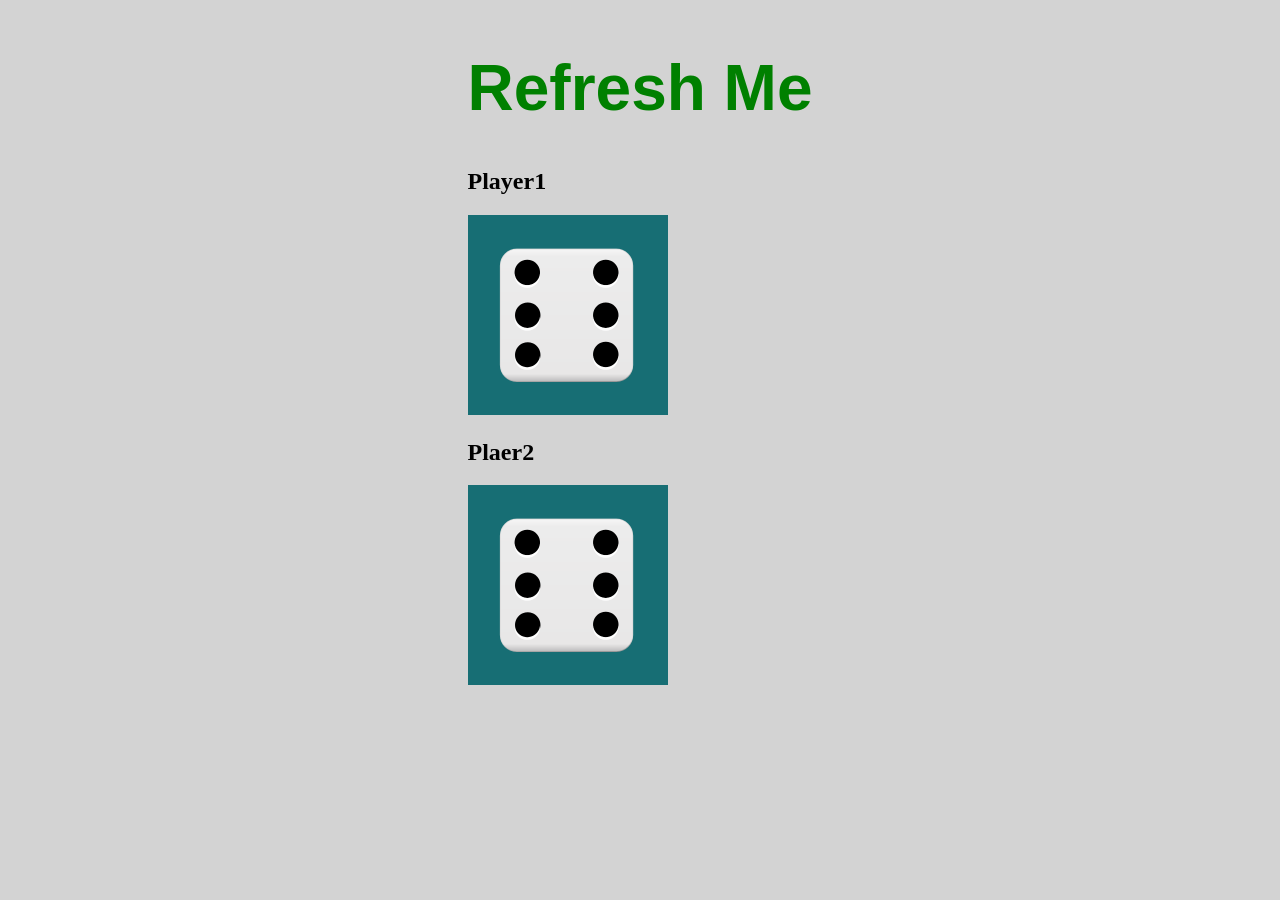
==== 10-Dice-Game/index.html @ 5d3f50e4 "Dice Game..." ====
<!DOCTYPE html>
<html lang="en">
<head>
    <meta charset="UTF-8">
    <meta name="viewport" content="width=device-width, initial-scale=1.0">
    <title>Dice Game</title>
    <link rel="stylesheet" href="./style.css">
</head>
<body>
    <div class="container">
        <h1 class="winner">Refresh Me</h1>
        <h2>Player1</h2>
        <img class="img firstDice" src="./img/dice6.png" alt="dice6">
        <h2>Plaer2</h2>
        <img class="img secondDice" src="./img/dice6.png" alt="dice6">
    

    </div>
    
    



    <script src="./index.js"></script>
</body>
</html>
---- 10-Dice-Game/style.css ----
body {
    max-width: 100%;
    max-height: 100vh;
    background-color: lightgray;
    display: flex;
    justify-content: center;
    align-items: center;
}

.winner {
    font-size: 4rem;
    font-family: cursive, sans-serif;
    color: green;
}

.firstDice {
    margin-right: 20px;
}
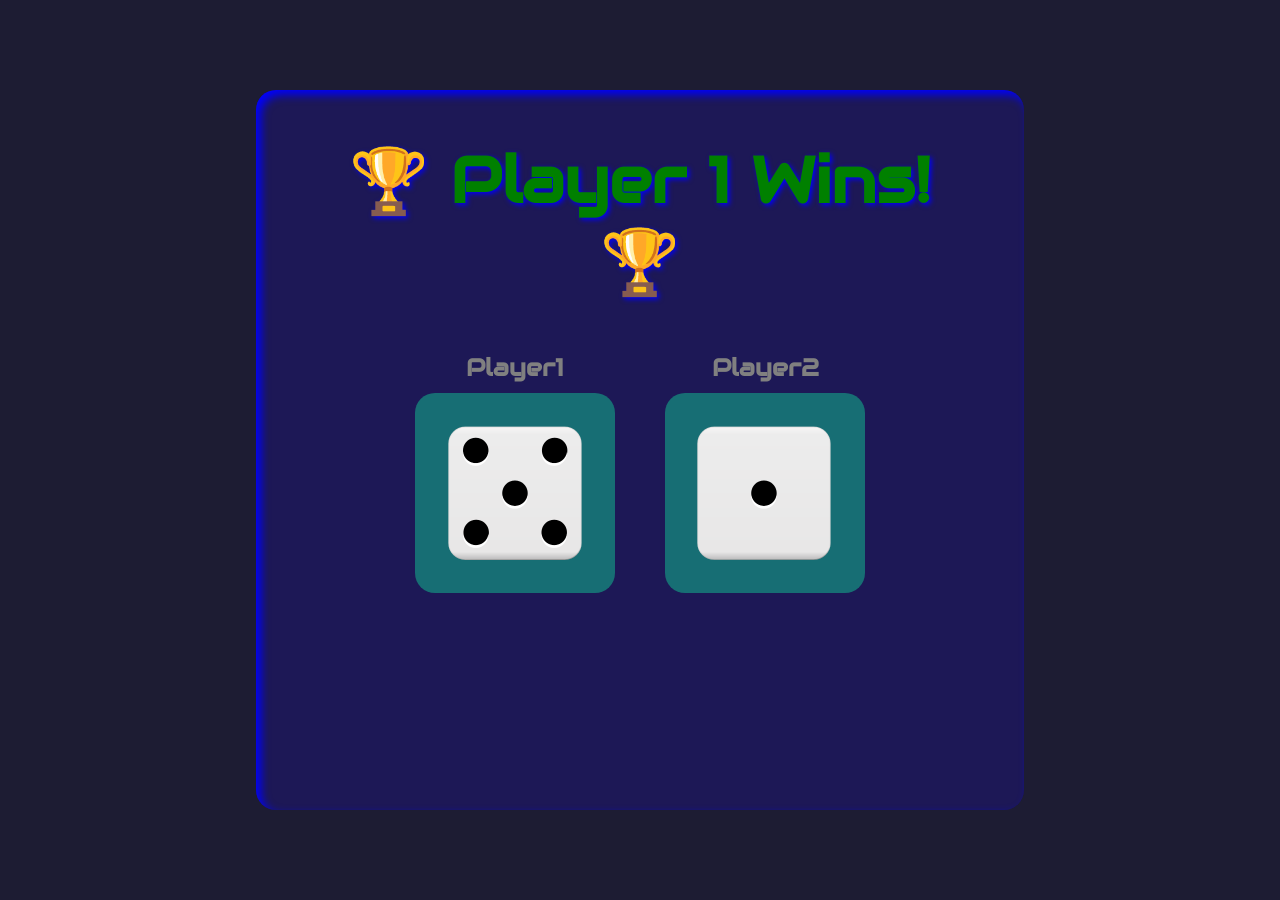
==== commit 587f75eb: "Dice Game process" ====
--- a/10-Dice-Game/index.html
+++ b/10-Dice-Game/index.html
@@ -4,21 +4,30 @@
     <meta charset="UTF-8">
     <meta name="viewport" content="width=device-width, initial-scale=1.0">
     <title>Dice Game</title>
-    <link rel="stylesheet" href="./style.css">
+    <link rel="stylesheet" href="style.css">
+    <link href="https://fonts.googleapis.com/css?family=Audiowide|Sofia|Trirong" rel="stylesheet">
 </head>
 <body>
-    <div class="container">
-        <h1 class="winner">Refresh Me</h1>
-        <h2>Player1</h2>
-        <img class="img firstDice" src="./img/dice6.png" alt="dice6">
-        <h2>Plaer2</h2>
-        <img class="img secondDice" src="./img/dice6.png" alt="dice6">
     
+    <section class="hero">
+        <div class="l-container">
 
-    </div>
+            <h1 class="winner" id="winnerText">Refresh Me</h1>
+
+            <div class="hero__player1">
+                <h2>Player1</h2>
+                <img src="images/dice6.png" alt="dice6">
+            </div>
+            
+            <div class="hero__player2">
+                <h2>Player2</h2>
+                <img src="images/dice6.png" alt="dice6">
+            </div>
+
+        </div>
+    </section>
     
     
-
 
 
     <script src="./index.js"></script>
--- a/10-Dice-Game/style.css
+++ b/10-Dice-Game/style.css
@@ -1,18 +1,47 @@
+*{
+    margin: 0px;
+    padding: 0px;
+    box-sizing: border-box;
+}
+
 body {
-    max-width: 100%;
-    max-height: 100vh;
-    background-color: lightgray;
+    background-color: rgb(29, 28, 51);
+    min-height: 100vh;
     display: flex;
     justify-content: center;
     align-items: center;
+    font-family: "Audiowide", "Sofia", sans-serif;
+}
+
+.hero {
+    max-width: 60%;
+    min-height: 80vh;
+    background-color: rgb(29, 24, 86);
+    border-radius: 20px;
+    box-shadow: 5px 5px 10px blue inset;
+    padding: 50px;
+    text-align: center;
+}
+
+.l-container {
+    display: flex;
+    flex-wrap: wrap;
+    justify-content: center;
+    gap: 50px;
 }
 
 .winner {
+    width: 100%;
     font-size: 4rem;
-    font-family: cursive, sans-serif;
     color: green;
+    text-shadow: 2px 2px 5px blue;
 }
 
-.firstDice {
-    margin-right: 20px;
+img {
+    border-radius: 20px;
+}
+
+h2 {
+    color: grey;
+    margin-bottom: 10px;
 }
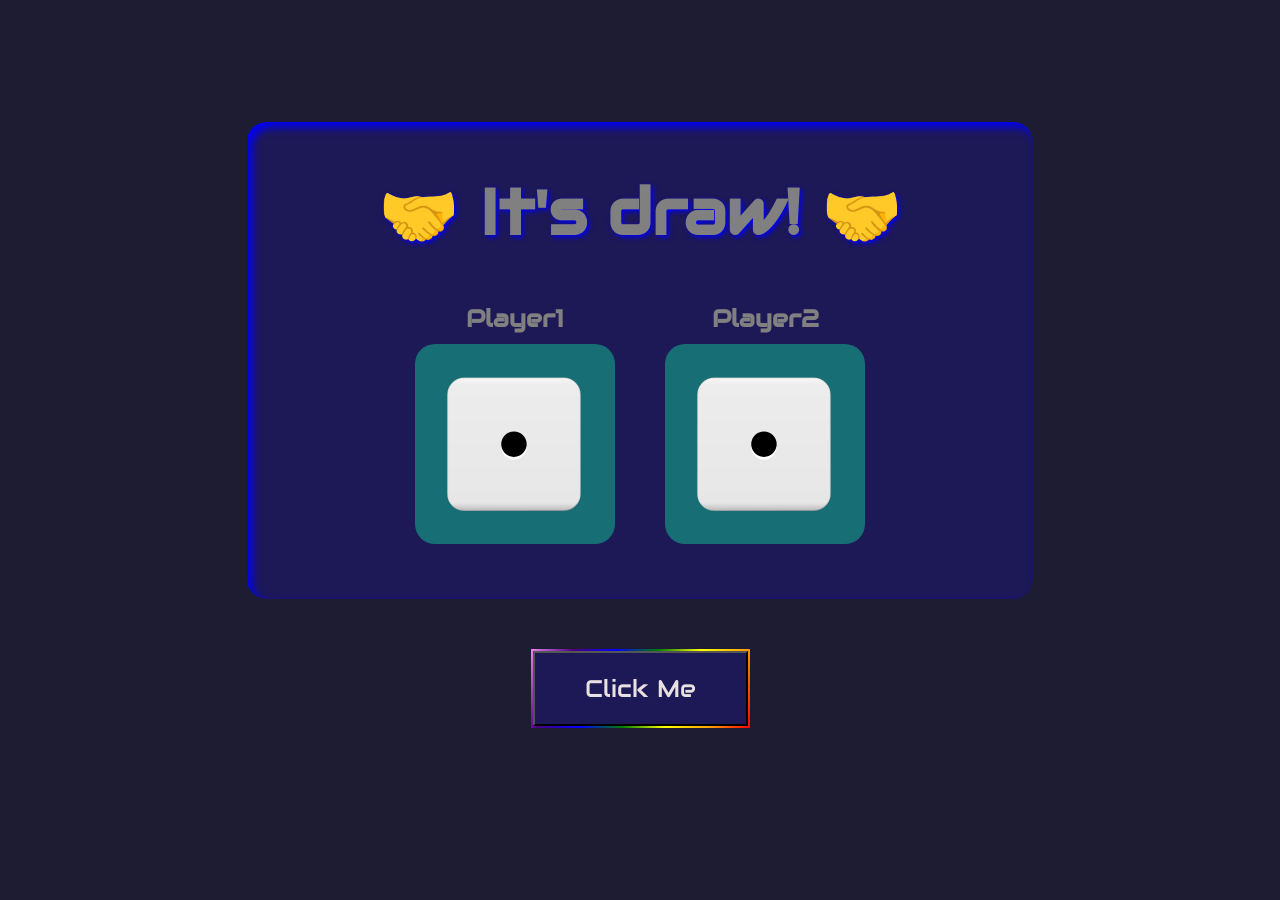
==== commit 5ccbd20c: "Added button" ====
--- a/10-Dice-Game/index.html
+++ b/10-Dice-Game/index.html
@@ -12,7 +12,7 @@
     <section class="hero">
         <div class="l-container">
 
-            <h1 class="winner" id="winnerText">Refresh Me</h1>
+            <h1 class="winner" id="winnerText">Game Mode</h1>
 
             <div class="hero__player1">
                 <h2>Player1</h2>
@@ -27,8 +27,14 @@
         </div>
     </section>
     
+    <div class="container-button">
+        <div class="l-container">
+            <button class="btn primary--btn">Click Me</button>
+        </div>
+    </div>
+
+
     
-
 
     <script src="./index.js"></script>
 </body>
--- a/10-Dice-Game/style.css
+++ b/10-Dice-Game/style.css
@@ -1,29 +1,35 @@
+:root {
+    --main-color: green;
+    --bg-color: rgb(29, 24, 86);
+    --main-font: "Audiowide", "Sofia", "San Serif";
+}
+
 *{
     margin: 0px;
     padding: 0px;
     box-sizing: border-box;
 }
 
-body {
+html,body {
     background-color: rgb(29, 28, 51);
-    min-height: 100vh;
+    height: 100vh;
     display: flex;
+    flex-direction: column;
     justify-content: center;
     align-items: center;
-    font-family: "Audiowide", "Sofia", sans-serif;
+    font-family: var(--main-font);
 }
 
 .hero {
-    max-width: 60%;
-    min-height: 80vh;
-    background-color: rgb(29, 24, 86);
+    width: 70%;
+    background-color: var(--bg-color);
     border-radius: 20px;
     box-shadow: 5px 5px 10px blue inset;
+    text-align: center;
     padding: 50px;
-    text-align: center;
 }
 
-.l-container {
+.hero .l-container {
     display: flex;
     flex-wrap: wrap;
     justify-content: center;
@@ -31,9 +37,7 @@
 }
 
 .winner {
-    width: 100%;
     font-size: 4rem;
-    color: green;
     text-shadow: 2px 2px 5px blue;
 }
 
@@ -44,4 +48,31 @@
 h2 {
     color: grey;
     margin-bottom: 10px;
+}
+
+.container-button {
+    padding: 50px;
+}
+
+.container-button > .l-container {
+    padding: 2px;
+    background: linear-gradient(115deg, violet, indigo, blue, green, yellow, orange, red); 
+
+}
+
+.container-button > .l-container:active {
+    background: linear-gradient(230deg, violet, indigo, blue, green, yellow, orange, red); 
+}
+.btn {
+    padding: 20px 50px;
+    font-size: 1.5rem;
+    font-family: var(--main-font);
+    background-color: var(--bg-color);
+    color: rgb(232, 225, 225);
+    
+}
+
+
+.btn:active {
+    color: var(--main-color);
 }
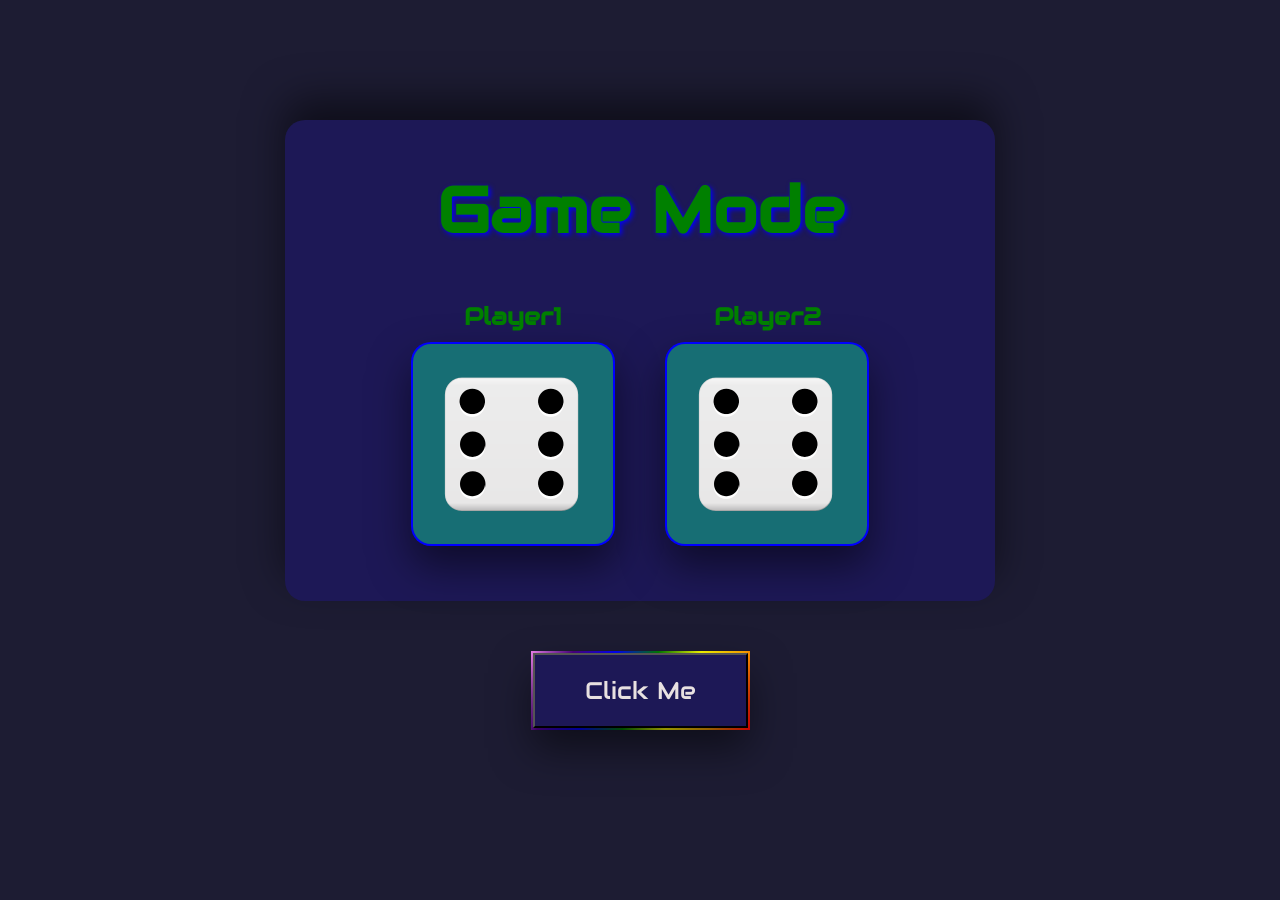
==== commit 59f02745: "final submission of dice game" ====
--- a/10-Dice-Game/index.html
+++ b/10-Dice-Game/index.html
@@ -29,12 +29,12 @@
     
     <div class="container-button">
         <div class="l-container">
-            <button class="btn primary--btn">Click Me</button>
+            <button id="button" class="btn primary--btn">Click Me</button>
         </div>
     </div>
 
 
-    
+
 
     <script src="./index.js"></script>
 </body>
--- a/10-Dice-Game/style.css
+++ b/10-Dice-Game/style.css
@@ -2,6 +2,7 @@
     --main-color: green;
     --bg-color: rgb(29, 24, 86);
     --main-font: "Audiowide", "Sofia", "San Serif";
+    --box-shadow: 0 20px 40px rgba(0, 0, 0, 0.5);
 }
 
 *{
@@ -24,7 +25,7 @@
     width: 70%;
     background-color: var(--bg-color);
     border-radius: 20px;
-    box-shadow: 5px 5px 10px blue inset;
+    box-shadow: 0 -20px 40px rgba(0, 0, 0, 0.5);
     text-align: center;
     padding: 50px;
 }
@@ -39,16 +40,23 @@
 .winner {
     font-size: 4rem;
     text-shadow: 2px 2px 5px blue;
+    color: var(--main-color)
 }
 
 img {
     border-radius: 20px;
+    padding: 2px;
+    background-color: blue;
+    box-shadow: var(--box-shadow);
 }
 
+
+
 h2 {
-    color: grey;
+    color: var(--main-color);
     margin-bottom: 10px;
 }
+
 
 .container-button {
     padding: 50px;
@@ -62,6 +70,7 @@
 
 .container-button > .l-container:active {
     background: linear-gradient(230deg, violet, indigo, blue, green, yellow, orange, red); 
+    
 }
 .btn {
     padding: 20px 50px;
@@ -69,10 +78,17 @@
     font-family: var(--main-font);
     background-color: var(--bg-color);
     color: rgb(232, 225, 225);
+    box-shadow: var(--box-shadow);
     
 }
 
 
 .btn:active {
     color: var(--main-color);
+}
+
+/* This class is from js */
+.rotate {
+    transform: rotate(180deg);
+    transition: transform 0.5s ease;
 }
